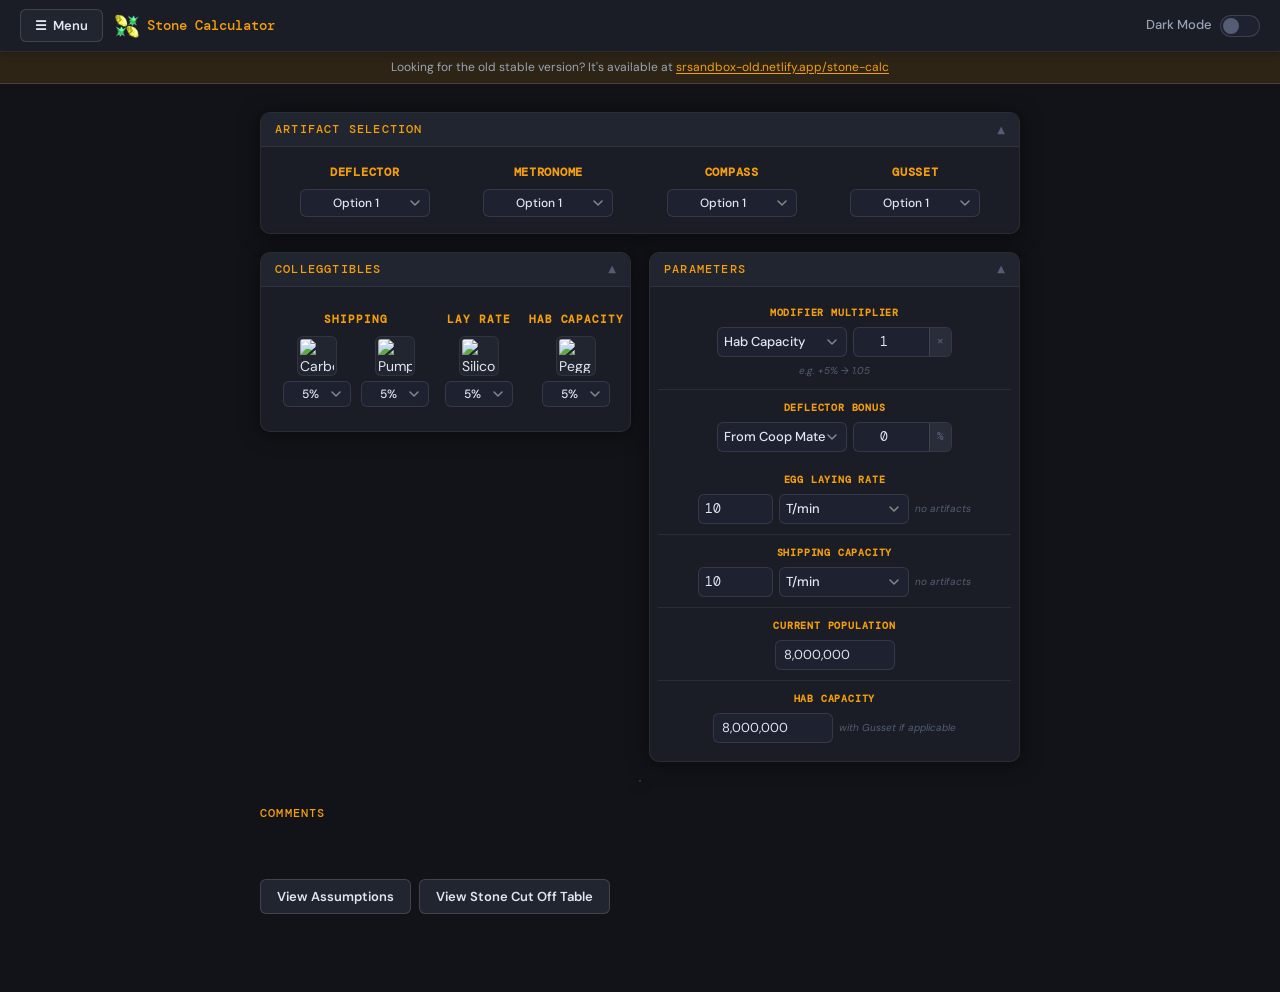
==== stone-calc.html @ 9b0572de "Initial commit - project files" ====
<!DOCTYPE html>
<html lang="en">
<head>
    <meta charset="UTF-8">
    <meta name="viewport" content="width=device-width, initial-scale=1.0">
    <title>Stone Calculator</title>
    <meta name="robots" content="index, follow">
    <link rel="canonical" href="https://srsandbox-staabmia.netlify.app/stone-calc">
    <link rel="stylesheet" href="stone-calc-styles.css">
    <link rel="icon" href="images/favicon.ico" type="image/x-icon">
    <link rel="preconnect" href="https://fonts.googleapis.com">
    <link href="https://fonts.googleapis.com/css2?family=DM+Sans:opsz,wght@9..40,400;9..40,500;9..40,600;9..40,700&family=DM+Mono:wght@400;500&display=swap" rel="stylesheet">
</head>
<body class="dark-mode" onload="loadDataFromUrl()">

    <!-- Navigation -->
    <nav class="topbar">
        <div class="topbar-left">
            <div class="dropdown">
                <button class="dropbtn">☰ &nbsp;Menu</button>
                <div class="dropdown-content">
                    <a href="index.html">Speedrun Sandbox</a>
                    <a href="stone-calc.html">Stone Calculator</a>
                </div>
            </div>
            <div class="topbar-brand">
                <img src="images/android-chrome-512x512_nb.PNG" class="brand-icon-img" alt="Stone Calc">
                <span class="brand-name">Stone Calculator</span>
            </div>
        </div>
        <div class="topbar-right">
            <div class="mode-toggle">
                <label for="modeToggle" class="mode-label">Dark Mode</label>
                <label class="toggle-switch">
                    <input type="checkbox" id="modeToggle">
                    <span class="toggle-slider"></span>
                </label>
            </div>
        </div>
    </nav>

    <div class="notice-bar">
        Looking for the old stable version? It's available at <a id="oldSiteLink" href="https://srsandbox-old.netlify.app/stone-calc" target="_blank" rel="noopener">srsandbox-old.netlify.app/stone-calc</a>
    </div>

    <div class="page-wrapper">
        <div class="container">

            <!-- Artifact Selection -->
            <section class="card">
                <div class="card-header collapsible" onclick="toggleArtifactCard(this)">
                    
                    <h2 class="card-title">Artifact Selection</h2>
                    <span class="card-chevron">▲</span>
                </div>
                <div class="card-body">
                    <div class="arti-grid">
                        <div class="arti-slot">
                            <label class="arti-label" id="Arti1ID">Deflector</label>
                            <div class="arti-dropdown">
                                <select id="Defl"><option value="">Option 1</option></select>
                            </div>
                            <img id="Defl-large-img" class="large-img" alt="">
                        </div>
                        <div class="arti-slot">
                            <label class="arti-label">Metronome</label>
                            <div class="arti-dropdown">
                                <select id="Metro"><option value="">Option 1</option></select>
                            </div>
                            <img id="Metro-large-img" class="large-img" alt="">
                        </div>
                        <div class="arti-slot">
                            <label class="arti-label">Compass</label>
                            <div class="arti-dropdown">
                                <select id="Comp"><option value="">Option 1</option></select>
                            </div>
                            <img id="Comp-large-img" class="large-img" alt="">
                        </div>
                        <div class="arti-slot">
                            <label class="arti-label">Gusset</label>
                            <div class="arti-dropdown">
                                <select id="Gusset"><option value="">Option 1</option></select>
                            </div>
                            <img id="Gusset-large-img" class="large-img" alt="">
                        </div>
                    </div>
                </div>
            </section>

            <!-- Colleggtibles -->
            <section class="card">
                <div class="card-header collapsible" onclick="toggleCard(this)">
                    
                    <h2 class="card-title">Colleggtibles</h2>
                    <span class="card-chevron">▲</span>
                </div>
                <div class="card-body">
                    <div class="collegg-grid">
                        <div class="collegg-group">
                            <label class="field-label-center" id="ShipColleggId">Shipping</label>
                            <div class="collegg-row">
                                <div class="collegg-item">
                                    <img src="https://staabass.netlify.app/images/egg_carbonfiber.png" width="40" height="40" alt="Carbon Fiber" title="Carbon Fiber" id="CFid">
                                    <select id="ShipColleggtibles">
                                        <option value="">5%</option>
                                        <option value="">3%</option>
                                        <option value="">2%</option>
                                        <option value="">1%</option>
                                        <option value="">0%</option>
                                    </select>
                                </div>
                                <div class="collegg-item">
                                    <img src="https://staabass.netlify.app/images/egg_pumpkin.png" width="40" height="40" alt="Pumpkin" title="Pumpkin" id="Pumpkinid">
                                    <select id="ShipColleggtibles2">
                                        <option value="">5%</option>
                                        <option value="">3%</option>
                                        <option value="">2%</option>
                                        <option value="">1%</option>
                                        <option value="">0%</option>
                                    </select>
                                </div>
                            </div>
                        </div>
                        <div class="collegg-group">
                            <label class="field-label-center" id="ELRlabelid">Lay Rate</label>
                            <div class="collegg-item">
                                <img src="https://eggincassets.pages.dev/64/egginc/egg_silicon.png" width="40" height="40" alt="Silicon" title="Silicon" id="SiliconID">
                                <select id="ELRColleggtibles">
                                    <option value="">5%</option>
                                    <option value="">3%</option>
                                    <option value="">2%</option>
                                    <option value="">1%</option>
                                    <option value="">0%</option>
                                </select>
                            </div>
                        </div>
                        <div class="collegg-group">
                            <label class="field-label-center" id="Hablabelid">Hab Capacity</label>
                            <div class="collegg-item">
                                <img src="https://eggincassets.pages.dev/64/egginc/egg_pegg.png" width="40" height="40" alt="Pegg" title="Pegg" id="PeggID">
                                <select id="HabColleggtibles">
                                    <option value="">5%</option>
                                    <option value="">3%</option>
                                    <option value="">2%</option>
                                    <option value="">1%</option>
                                    <option value="">0%</option>
                                </select>
                            </div>
                        </div>
                    </div>
                </div>
            </section>

            <!-- Parameters -->
            <section class="card" id="ParamsCardID">
                <div class="card-header collapsible" onclick="toggleCard(this)">
                    
                    <h2 class="card-title">Parameters</h2>
                    <span class="card-chevron">▲</span>
                </div>
                <div class="card-body params-body">

                    <div class="param-group" id="ModifiersID">
                        <span class="param-label">Modifier Multiplier</span>
                        <div class="param-controls">
                            <select id="Modifiers">
                                <option value="">Hab Capacity</option>
                                <option value="">Lay Rate</option>
                                <option value="">Shipping Rate</option>
                            </select>
                            <span class="param-input-unit" id="ValuePadID">
                                <input type="number" id="ModifierMultiplier" min="0" max="100" step="0.01" value="1">
                                <span class="unit-badge">×</span>
                            </span>
                        </div>
                        <span class="param-hint">e.g. +5% → 1.05</span>
                    </div>

                    <div class="param-group" id="DeflID">
                        <span class="param-label">Deflector Bonus</span>
                        <div class="param-controls">
                            <select id="DeflectorSelect">
                                <option value="">From Coop Mates</option>
                                <option value="">Total (incl. yours)</option>
                            </select>
                            <span class="param-input-unit" id="PercID">
                                <input type="number" id="DeflBonus" min="0" max="10000" value="0">
                                <span class="unit-badge">%</span>
                            </span>
                        </div>
                    </div>

                    <div class="param-group" id="ELRRowID">
                        <span class="param-label">Egg Laying Rate</span>
                        <div class="param-controls">
                            <input type="number" id="ELRCurr" min="0" max="9999999999" value="10" onkeyup=enforceMinMaxDec(this)>
                            <select id="eggUnitELR">
                                <option value="T/min">T/min</option>
                                <option value="q/min">q/min</option>
                                <option value="T/hr">T/hr</option>
                                <option value="q/hr">q/hr</option>
                            </select>
                            <span class="param-hint">no artifacts</span>
                        </div>
                    </div>

                    <div class="param-group" id="SRRowID">
                        <span class="param-label">Shipping Capacity</span>
                        <div class="param-controls">
                            <input type="number" id="SRCurr" min="0" max="9999999999" value="10" onkeyup=enforceMinMaxDec(this)>
                            <select id="eggUnitSR">
                                <option value="T/min">T/min</option>
                                <option value="q/min">q/min</option>
                                <option value="T/hr">T/hr</option>
                                <option value="q/hr">q/hr</option>
                            </select>
                            <span class="param-hint">no artifacts</span>
                        </div>
                    </div>

                    <div class="param-group" id="PopCurrentRowID">
                        <label class="param-label" id="PopCurrentID">Current Population</label>
                        <div class="param-controls">
                            <input type="text" id="PopCurrent" value="8,000,000"
                                   pattern="^\d{1,3}(?:,\d{3})*$"
                                   title="e.g. 8,000,000">
                        </div>
                    </div>

                    <div class="param-group" id="HabCapRowID">
                        <label class="param-label" id="HabCapID">Hab Capacity</label>
                        <div class="param-controls">
                            <input type="text" id="HabCap" value="8,000,000"
                                   pattern="^\d{1,3}(?:,\d{3})*$"
                                   title="e.g. 8,000,000">
                            <span class="param-hint">with Gusset if applicable</span>
                        </div>
                    </div>

                </div>
            </section>


            <!-- Results -->
            <div class="results-area">
            <table id="resultsTable"></table>

            <h3 class="section-heading">Comments</h3>
            <div id="info2Container"></div>
            <div id="info3Container"></div>

            <div id="coopOutput" style="display:none;">
                <hr class="section-divider">
                <pre id="coopLines"></pre>
                <button id="copyCoopBtn">📋 Copy</button>
            </div>

            <div class="button-row">
                <button id="assVis">View Assumptions</button>
                <button id="toggleStoneCutOff">View Stone Cut Off Table</button>
            </div>

            <h3 id="assHead" class="section-heading" style="display:none">Assumptions</h3>
            <div id="assContainer" style="display:none"></div>
            <div class="stone-cutoff-wrapper">
                <table id="stoneCutOff"></table>
            </div>

            </div><!-- end results-area -->
    </div>

    <script>
    function toggleCard(header) {
        const body = header.nextElementSibling;
        const chevron = header.querySelector('.card-chevron');
        const collapsed = body.classList.toggle('card-body--collapsed');
        chevron.style.transform = collapsed ? 'rotate(180deg)' : '';
        const key = 'card-collapsed:' + header.querySelector('.card-title').textContent.trim();
        localStorage.setItem(key, collapsed ? '1' : '0');
    }

    // Artifact card: only collapse the dropdowns (label+image stay visible)
    function toggleArtifactCard(header) {
        const card = header.closest('.card');
        const chevron = header.querySelector('.card-chevron');
        const dropdowns = card.querySelectorAll('.arti-dropdown');
        const labels = card.querySelectorAll('.arti-label');
        const isCollapsed = dropdowns[0].classList.contains('arti-dropdown--hidden');
        dropdowns.forEach(d => d.classList.toggle('arti-dropdown--hidden', !isCollapsed));
        labels.forEach(l => l.classList.toggle('arti-dropdown--hidden', !isCollapsed));
        chevron.style.transform = !isCollapsed ? 'rotate(180deg)' : '';
        const key = 'card-collapsed:Artifact Selection';
        localStorage.setItem(key, !isCollapsed ? '1' : '0');
    }

    function applyCollapsedStates() {
        document.querySelectorAll('.card-header.collapsible').forEach(header => {
            const titleEl = header.querySelector('.card-title');
            const title = titleEl ? titleEl.textContent.trim() : '';
            const key = 'card-collapsed:' + title;
            const stored = localStorage.getItem(key);
            if (stored === '1') {
                if (title === 'Artifact Selection') {
                    const card = header.closest('.card');
                    const chevron = header.querySelector('.card-chevron');
                    card.querySelectorAll('.arti-dropdown').forEach(d => d.classList.add('arti-dropdown--hidden'));
                    card.querySelectorAll('.arti-label').forEach(l => l.classList.add('arti-dropdown--hidden'));
                    chevron.style.transform = 'rotate(180deg)';
                } else {
                    const body = header.nextElementSibling;
                    const chevron = header.querySelector('.card-chevron');
                    body.classList.add('card-body--collapsed');
                    chevron.style.transform = 'rotate(180deg)';
                }
            }
        });
    }

    // Run immediately and again after everything (including external JS) has loaded
    applyCollapsedStates();
    window.addEventListener('load', () => setTimeout(applyCollapsedStates, 0));
    </script>
    <script src="scriptsStoneCalc.js"></script>
</body>
</html>
---- stone-calc-styles.css ----
/* ════════════════════════════════════════════════
   STONE CALCULATOR — Styles
   Shares design tokens with the Speedrun Sandbox.
   ════════════════════════════════════════════════ */

@import url('https://fonts.googleapis.com/css2?family=DM+Sans:opsz,wght@9..40,400;9..40,500;9..40,600;9..40,700&family=DM+Mono:wght@400;500&display=swap');

/* ── CSS Variables ────────────────────────────── */
:root {
    --amber: #f59e0b;
    --amber-hover: #fbbf24;
    --amber-glow: rgba(245,158,11,0.12);

    --bg: #111318;
    --surface: #1a1d25;
    --surface2: #21252f;
    --surface3: #282d39;
    --border: rgba(255,255,255,0.07);
    --border-strong: rgba(255,255,255,0.14);

    --text-primary: #e2e6f0;
    --text-secondary: #9aa3b5;
    --text-muted: #545d73;

    --input-bg: #1e2130;
    --input-border: rgba(255,255,255,0.1);
    --input-text: #e2e6f0;

    --select-bg: #1e2130;
    --select-text: #e2e6f0;
    --option-bg: #2a2f3d;

    --shadow: 0 2px 20px rgba(0,0,0,0.5);
    --radius: 10px;
    --radius-sm: 6px;

    --green: #34d399;
    --red: #f87171;

    /* Stone calc legacy compat */
    --background-color: var(--bg);
    --background-color2: var(--input-bg);
    --text-color: var(--text-primary);
    --container-bg: var(--surface);
    --primary-color: var(--amber);
    --primary-color-hover: var(--amber-hover);
}

body.light-mode {
    --bg: #eef0f5;
    --surface: #ffffff;
    --surface2: #f4f6fa;
    --surface3: #eaecf2;
    --border: rgba(0,0,0,0.07);
    --border-strong: rgba(0,0,0,0.14);
    --text-primary: #111827;
    --text-secondary: #4b5563;
    --text-muted: #9ca3af;
    --input-bg: #ffffff;
    --input-border: rgba(0,0,0,0.13);
    --input-text: #111827;
    --select-bg: #ffffff;
    --select-text: #111827;
    --option-bg: #f4f6fa;
    --shadow: 0 2px 16px rgba(0,0,0,0.08);
    --amber: #d97706;
    --amber-hover: #b45309;
    --amber-glow: rgba(217,119,6,0.1);
    --background-color: var(--bg);
    --background-color2: var(--input-bg);
    --text-color: var(--text-primary);
    --container-bg: var(--surface);
    --primary-color: var(--amber);
}

/* ── Reset ────────────────────────────────────── */
*, *::before, *::after { box-sizing: border-box; margin: 0; padding: 0; }

body {
    font-family: 'DM Sans', system-ui, sans-serif;
    font-size: 14px;
    line-height: 1.6;
    background: var(--bg);
    color: var(--text-primary);
    min-height: 100vh;
    transition: background 0.25s, color 0.25s;
}

[hidden] { display: none !important; }

/* ── Topbar ───────────────────────────────────── */
.topbar {
    position: sticky;
    top: 0;
    z-index: 200;
    display: flex;
    align-items: center;
    justify-content: space-between;
    padding: 0 20px;
    height: 52px;
    background: var(--surface);
    border-bottom: 1px solid var(--border);
    box-shadow: 0 1px 8px rgba(0,0,0,0.3);
}

.topbar-left {
    display: flex;
    align-items: center;
    gap: 12px;
}

.topbar-center {
    position: absolute;
    left: 50%;
    transform: translateX(-50%);
    display: flex;
    align-items: center;
}

.topbar-right {
    display: flex;
    align-items: center;
    gap: 16px;
}

.topbar-brand { display: flex; align-items: center; gap: 8px; }
.brand-name {
    font-family: 'DM Mono', monospace;
    font-size: 14px;
    font-weight: 500;
    color: var(--amber);
}
.brand-icon-img {
    width: 24px;
    height: 24px;
    object-fit: contain;
    image-rendering: crisp-edges;
    flex-shrink: 0;
}

/* ── Dropdown ─────────────────────────────────── */
.dropdown { position: relative; display: inline-block; }

.dropbtn {
    display: flex;
    align-items: center;
    gap: 6px;
    background: var(--surface2);
    color: var(--text-primary);
    border: 1px solid var(--border-strong);
    border-radius: var(--radius-sm);
    padding: 7px 14px;
    font-family: 'DM Sans', sans-serif;
    font-size: 13px;
    font-weight: 600;
    cursor: pointer;
    transition: border-color 0.2s, color 0.2s;
}
.dropbtn:hover { border-color: var(--amber); color: var(--amber); background: var(--surface2); }

.dropdown-content {
    display: none;
    position: absolute;
    left: 0;
    top: 100%;
    min-width: 200px;
    background: var(--surface);
    border: 1px solid var(--border-strong);
    border-radius: var(--radius);
    box-shadow: 0 8px 24px rgba(0,0,0,0.4);
    overflow: hidden;
    z-index: 300;
}
.dropdown::after {
    content: '';
    position: absolute;
    top: 100%;
    left: 0;
    right: 0;
    height: 8px;
}
.dropdown:hover .dropdown-content { display: block; }
.dropdown-content a {
    display: block;
    padding: 10px 16px;
    color: var(--text-primary);
    text-decoration: none;
    font-size: 14px;
    font-weight: 500;
    transition: background 0.15s, color 0.15s;
}
.dropdown-content a:hover { background: var(--surface2); color: var(--amber); }

/* ── Mode Toggle ──────────────────────────────── */
.mode-toggle { display: flex; align-items: center; gap: 8px; }
.mode-label { font-size: 13px; font-weight: 500; color: var(--text-secondary); }

.toggle-switch { position: relative; display: inline-block; width: 40px; height: 22px; }
.toggle-switch input { opacity: 0; width: 0; height: 0; }
.toggle-slider {
    position: absolute; cursor: pointer; inset: 0;
    background: var(--input-bg); border: 1px solid var(--border-strong);
    border-radius: 22px; transition: 0.3s;
}
.toggle-slider::before {
    content: ''; position: absolute;
    height: 16px; width: 16px; left: 2px; bottom: 2px;
    background: var(--text-muted); border-radius: 50%; transition: 0.3s;
}
.toggle-switch input:checked + .toggle-slider { background: var(--amber-glow); border-color: var(--amber); }
.toggle-switch input:checked + .toggle-slider::before { transform: translateX(18px); background: var(--amber); }

/* ── Segment Control ──────────────────────────── */
.segment-control {
    display: flex;
    align-items: center;
    gap: 14px;
    background: var(--surface);
    border: 1px solid var(--border-strong);
    border-radius: 999px;
    padding: 10px 20px;
}
.topbar-segment {
    padding: 5px 12px;
    gap: 10px;
    border-radius: 999px;
    background: var(--surface2);
    border: 1px solid var(--border-strong);
}
.segment-label {
    font-size: 12px;
    font-weight: 500;
    color: var(--text-muted);
    line-height: 1.35;
    text-align: center;
}
.segment-label small { font-size: 10px; color: var(--text-muted); }
.segment-label.active { color: var(--amber); font-weight: 600; }

.switch { position: relative; display: inline-block; width: 48px; height: 26px; }
.switch input { opacity: 0; width: 0; height: 0; }
.slider {
    position: absolute; cursor: pointer; inset: 0;
    background: var(--surface3); border: 1px solid var(--border-strong);
    border-radius: 26px; transition: 0.3s;
}
.slider::before {
    content: ''; position: absolute;
    height: 18px; width: 18px; left: 3px; bottom: 3px;
    background: var(--text-muted); border-radius: 50%; transition: 0.3s;
    box-shadow: 0 1px 3px rgba(0,0,0,0.3);
}
.switch input:checked + .slider { background: var(--amber-glow); border-color: var(--amber); }
.switch input:checked + .slider::before { transform: translateX(22px); background: var(--amber); }

/* ── Temporary notice bar ─────────────────────── */
.notice-bar {
    background: var(--amber-glow);
    border-bottom: 1px solid var(--border-strong);
    padding: 6px 20px;
    font-size: 12px;
    color: var(--text-secondary);
    text-align: center;
}
.notice-bar a {
    color: var(--amber);
    text-decoration: underline;
    text-underline-offset: 2px;
}
.notice-bar a:hover { color: var(--amber-hover); }

/* ── Page Layout ──────────────────────────────── */
.page-wrapper {
    padding: 28px 20px 64px;
    display: flex;
    justify-content: center;
}
.container {
    width: 100%;
    max-width: 760px;
    display: grid;
    grid-template-columns: 1fr 1fr;
    gap: 18px;
    align-items: start;
}

/* Full-width rows */
.container > section:first-child,   /* Artifact Selection */
.container > .boxed-section,        /* Current Status */
.container > .results-area {
    grid-column: 1 / -1;
}

/* Results area — centered */
.results-area {
    display: flex;
    flex-direction: column;
    align-items: center;
    gap: 14px;
    width: 100%;
    max-width: 100%;
    overflow-x: hidden;
}
.results-area > * { width: 100%; }
.results-area > table { width: fit-content; margin: 0 auto; }

/* Stone images in results tables — scale to match surrounding text */
#resultsTable img,
#stoneCutOff img {
    width: 14px !important;
    height: 14px !important;
    vertical-align: middle;
    margin: 0 1px;
}
.stone-cutoff-wrapper {
    width: 100%;
    overflow-x: auto;
}
.stone-cutoff-wrapper table {
    width: auto;
    min-width: 0;
    max-width: 100%;
}

/* ── Cards ────────────────────────────────────── */
.card {
    background: var(--surface);
    border: 1px solid var(--border);
    border-radius: var(--radius);
    box-shadow: var(--shadow);
    overflow: hidden;
}
.card-header {
    display: flex;
    align-items: center;
    gap: 8px;
    padding: 7px 14px;
    background: var(--surface2);
    border-bottom: 1px solid var(--border);
}
.card-icon { font-size: 16px; }
.card-title {
    font-family: 'DM Mono', monospace;
    font-size: 12px;
    font-weight: 500;
    color: var(--amber);
    text-transform: uppercase;
    letter-spacing: 0.1em;
}
.card-body {
    padding: 16px 18px;
    display: flex;
    flex-direction: column;
    gap: 12px;
}

/* ── Field Rows ───────────────────────────────── */
.field-row {
    display: grid;
    grid-template-columns: 170px 1fr auto;
    align-items: center;
    gap: 8px 12px;
    min-height: 36px;
}
/* When no hint text, span col 2 across remaining space */
.field-row > *:last-child:not(.hint-text) {
    grid-column: 2 / -1;
}
.field-label {
    font-size: 13px;
    font-weight: 500;
    color: var(--text-secondary);
    text-align: right;
    padding-right: 4px;
}
.field-label-center {
    font-size: 12px;
    font-weight: 600;
    color: var(--text-secondary);
    text-align: center;
    display: block;
    margin-bottom: 6px;
}

/* ── Inputs ───────────────────────────────────── */
input[type="number"],
input[type="text"] {
    background: var(--input-bg);
    color: var(--input-text);
    border: 1px solid var(--input-border);
    border-radius: var(--radius-sm);
    padding: 6px 10px;
    font-family: 'DM Mono', monospace;
    font-size: 13px;
    width: 88px;
    outline: none;
    transition: border-color 0.2s, box-shadow 0.2s;
}
input[type="number"]:focus,
input[type="text"]:focus {
    border-color: var(--amber);
    box-shadow: 0 0 0 3px var(--amber-glow);
}
input[type="text"] { width: 100%; font-family: 'DM Sans', sans-serif; max-width: 200px; }

/* ── Selects ──────────────────────────────────── */
select {
    background: var(--select-bg);
    color: var(--select-text);
    border: 1px solid var(--input-border);
    border-radius: var(--radius-sm);
    padding: 6px 28px 6px 10px;
    font-family: 'DM Sans', sans-serif;
    font-size: 13px;
    font-weight: 500;
    outline: none;
    cursor: pointer;
    transition: border-color 0.2s;
    appearance: none;
    -webkit-appearance: none;
    background-image: url("data:image/svg+xml,%3Csvg width='10' height='6' viewBox='0 0 10 6' xmlns='http://www.w3.org/2000/svg'%3E%3Cpath d='M1 1l4 4 4-4' stroke='%23888' stroke-width='1.5' stroke-linecap='round' stroke-linejoin='round' fill='none'/%3E%3C/svg%3E");
    background-repeat: no-repeat;
    background-position: right 9px center;
}
select:focus { border-color: var(--amber); }
option { background: var(--option-bg); color: var(--select-text); }

.input-select-group { display: flex; align-items: center; gap: 8px; flex-wrap: wrap; }

.unit-badge {
    font-family: 'DM Mono', monospace;
    font-size: 11px;
    font-weight: 500;
    color: var(--text-muted);
    background: var(--surface3);
    border: 1px solid var(--border);
    border-radius: 4px;
    padding: 3px 7px;
    white-space: nowrap;
}

.hint-text { font-size: 11px; color: var(--text-muted); line-height: 1.4; }

/* ── Artifact Grid ────────────────────────────── */
.arti-grid {
    display: grid;
    grid-template-columns: repeat(4, 1fr);
    gap: 12px;
}
.arti-slot {
    display: flex;
    flex-direction: column;
    align-items: center;
    gap: 6px;
    min-width: 0;
}
.arti-label {
    font-size: 12px;
    font-weight: 600;
    color: var(--amber);
    text-align: center;
    font-family: 'DM Mono', monospace;
    text-transform: uppercase;
    letter-spacing: 0.06em;
    white-space: nowrap;
    overflow: hidden;
    text-overflow: ellipsis;
    max-width: 100%;
}
.arti-slot select { width: 100%; min-width: 0; max-width: 130px; text-align: center; text-align-last: center; padding: 5px 24px 5px 6px; font-size: 12px; }
.large-img {
    width: 80px;
    height: 80px;
    object-fit: contain;
    border-radius: var(--radius-sm);
    display: none; /* JS sets display:block when image is ready */
    background-size: cover;
}

/* ── Colleggtibles Grid ───────────────────────── */
.collegg-grid {
    display: grid;
    grid-template-columns: 1fr;
    gap: 8px;
}
.collegg-grid {
    display: grid;
    grid-template-columns: repeat(3, 1fr);
    gap: 8px;
}
.collegg-group {
    display: flex;
    flex-direction: column;
    align-items: center;
    gap: 8px;
    padding: 8px 4px;
}
.collegg-group .field-label-center {
    text-align: center;
    font-size: 11px;
    font-weight: 600;
    color: var(--amber);
    font-family: 'DM Mono', monospace;
    text-transform: uppercase;
    letter-spacing: 0.08em;
    margin-bottom: 0;
    width: auto;
    white-space: nowrap;
}
.collegg-row { display: flex; gap: 10px; justify-content: center; }
.collegg-item {
    display: flex;
    flex-direction: column;
    align-items: center;
    gap: 5px;
}
.collegg-item img {
    border-radius: var(--radius-sm);
    background: var(--surface2);
    padding: 2px;
    border: 1px solid var(--border);
}
.collegg-item select { width: 68px; text-align: center; padding: 4px 18px 4px 4px; font-size: 12px; }

/* ── Stones Grid ──────────────────────────────── */
.stones-grid {
    display: flex;
    flex-direction: column;
    gap: 8px;
    width: fit-content;
}
.stone-row-header,
.stone-row {
    display: grid;
    grid-template-columns: 40px 100px 100px;
    align-items: center;
    gap: 10px;
}
.stone-col-label {
    font-family: 'DM Mono', monospace;
    font-size: 11px;
    color: var(--amber);
    text-align: center;
    text-transform: uppercase;
    letter-spacing: 0.08em;
}
.stone-tier-label {
    font-family: 'DM Mono', monospace;
    font-size: 12px;
    font-weight: 500;
    color: var(--text-secondary);
    text-align: right;
}
.stone-row input[type="number"] { width: 100%; text-align: center; }

/* ── Parameters card ──────────────────────────── */
.params-body {
    display: flex !important;
    flex-direction: column !important;
    gap: 0 !important;
    padding: 8px !important;
}

.param-group {
    display: flex;
    flex-direction: column;
    align-items: center;
    gap: 6px;
    padding: 10px 6px;
    border-bottom: 1px solid var(--border);
    border-radius: 0;
}
.param-group:last-child { border-bottom: none; }
/* Remove border from last *visible* param-group when later ones are hidden */
.param-group:not([hidden]):has(~ .param-group[hidden]:last-child) { border-bottom: none; }
.param-group:not([hidden]) + .param-group[hidden] ~ .param-group[hidden]:last-child ~ * { display: none; }
/* Simpler: just remove border from DeflID since PopCurrent/HabCap are always hidden */
#DeflID { border-bottom: none; }
.param-group:hover { background: var(--surface2); border-radius: var(--radius-sm); }

.param-label {
    font-size: 10px;
    font-weight: 600;
    color: var(--amber);
    font-family: 'DM Mono', monospace;
    text-transform: uppercase;
    letter-spacing: 0.08em;
    text-align: center;
    display: block;
}

.param-controls {
    display: flex;
    align-items: center;
    justify-content: center;
    gap: 6px;
    flex-wrap: wrap;
}

.param-controls select,
.param-controls input[type="number"],
.param-controls input[type="text"],
.param-input-unit {
    height: 30px;
    box-sizing: border-box;
}
.param-controls select { padding: 0 20px 0 6px; width: 130px; flex-shrink: 0; }
.param-controls input[type="text"] { width: 120px; padding: 0 8px; }
.param-controls input[type="number"] { width: 75px; padding: 0 6px; }

.param-input-unit {
    display: inline-flex;
    align-items: center;
    background: var(--input-bg);
    border: 1px solid var(--input-border);
    border-radius: var(--radius-sm);
    overflow: hidden;
}
.param-input-unit input {
    background: transparent;
    border: none;
    color: var(--input-text);
    font-family: 'DM Mono', monospace;
    font-size: 13px;
    outline: none;
    width: 55px;
    text-align: center;
    height: 100%;
    padding: 0 4px;
}
.param-input-unit .unit-badge {
    border: none;
    border-left: 1px solid var(--input-border);
    border-radius: 0;
    height: 100%;
    display: flex;
    align-items: center;
    padding: 0 7px;
    background: var(--surface3);
    font-size: 11px;
}

.param-hint {
    font-size: 10px;
    color: var(--text-muted);
    font-style: italic;
    text-align: center;
}

.param-group[hidden] { display: none !important; }
.param-group[hidden] > * { display: none !important; }


/* Artifact card partial collapse — only hides label+dropdown, image stays */
.arti-dropdown--hidden { display: none !important; }
.arti-dropdown { display: flex; justify-content: center; width: 100%; }

/* ── Virtue Farm ──────────────────────────────── */
.virtue-body { gap: 16px; }
.virtue-stones { display: flex; gap: 6px; flex-wrap: wrap; margin-top: 4px; }
.virtue-stones select { width: 120px; font-size: 12px; padding: 5px 22px 5px 6px; }

/* ── Buttons ──────────────────────────────────── */
button {
    display: inline-flex;
    align-items: center;
    gap: 6px;
    padding: 8px 16px;
    border-radius: var(--radius-sm);
    border: 1px solid var(--border-strong);
    font-family: 'DM Sans', sans-serif;
    font-size: 13px;
    font-weight: 600;
    cursor: pointer;
    transition: border-color 0.2s, color 0.2s, background 0.2s;
    background: var(--surface2);
    color: var(--text-primary);
    white-space: nowrap;
    width: fit-content;
}
button:hover { border-color: var(--amber); color: var(--amber); background: var(--amber-glow); }

.button-row { display: flex; flex-wrap: wrap; gap: 8px; margin-top: 10px; }

/* ── Tables ───────────────────────────────────── */
table {
    width: 100%;
    border-collapse: separate;
    border-spacing: 0;
    margin-top: 8px;
    font-size: 13px;
    font-family: 'DM Mono', monospace;
    background: var(--surface);
    border-radius: var(--radius);
    overflow: hidden;
    border: 1px solid var(--border-strong);
    box-shadow: var(--shadow);
}
th {
    background: var(--surface2);
    color: var(--amber);
    font-size: 11px;
    font-weight: 600;
    letter-spacing: 0.03em;
    padding: 9px 12px;
    border-bottom: 1px solid var(--border-strong);
    border-right: 1px solid var(--border-strong);
    text-align: center;
}
th:last-child { border-right: none; }
td {
    padding: 8px 12px;
    text-align: center;
    border-bottom: 1px solid var(--border);
    border-right: 1px solid var(--border-strong);
    color: var(--text-primary);
}
td:last-child { border-right: none; }
tr:last-child td { border-bottom: none; }
tr:hover td { background: var(--surface2); }

#stoneCutOff { display: none; }

/* ── Results & misc containers ────────────────── */
#resultsTable { width: fit-content; min-width: 0; }

#info2Container, #info3Container, #assContainer {
    font-size: 13px;
    color: var(--text-secondary);
    line-height: 1.7;
    max-width: 100%;
    overflow-wrap: break-word;
}

#coopOutput { margin-top: 16px; }
#coopLines {
    font-family: 'DM Mono', monospace;
    font-size: 12px;
    background: var(--input-bg);
    border: 1px solid var(--input-border);
    border-radius: var(--radius-sm);
    padding: 10px 14px;
    white-space: pre;
    overflow-x: auto;
    color: var(--text-primary);
    margin-bottom: 8px;
}

.section-heading {
    font-family: 'DM Mono', monospace;
    font-size: 12px;
    font-weight: 500;
    color: var(--amber);
    text-transform: uppercase;
    letter-spacing: 0.1em;
    margin-top: 8px;
    margin-bottom: 4px;
}

.section-divider {
    border: none;
    border-top: 1px solid var(--border-strong);
    margin: 12px 0;
}

/* Collapse field-row when its label is hidden by JS */
.field-row:has(> label[hidden]) { display: none; }

/* Collapse whole card-body sections when JS hides their key children */
.card-body:has(> .collegg-grid > .collegg-group > label[hidden]) { display: none; }
.card:has(.card-body:empty) { display: none; }
.virtue-sections {
    display: flex;
    flex-wrap: wrap;
    gap: 16px;
    margin-top: 8px;
}
.virtue-col {
    display: flex;
    flex-direction: column;
    gap: 6px;
    min-width: 140px;
}
.virtue-stones { display: flex; gap: 6px; flex-wrap: wrap; margin-top: 4px; }
.virtue-stones select { width: 110px; font-size: 12px; padding: 5px 22px 5px 6px; }

/* ── Card collapsible ─────────────────────────── */
.card-header.collapsible { cursor: pointer; user-select: none; }
.card-header.collapsible:hover { background: var(--surface3); }
.card-chevron {
    margin-left: auto;
    font-size: 10px;
    color: var(--text-muted);
    transition: transform 0.25s ease;
    display: inline-block;
}
.card-body--collapsed { display: none !important; }
.params-body.card-body--collapsed { display: none !important; }

/* ── Boxed section override ───────────────────── */
.boxed-section {
    border: 1px solid var(--border-strong);
    padding: 16px 18px;
    border-radius: var(--radius);
    background: var(--surface);
    width: 100%;
    box-shadow: var(--shadow);
}

/* ── Scrollbar ────────────────────────────────── */
::-webkit-scrollbar { width: 6px; height: 6px; }
::-webkit-scrollbar-track { background: transparent; }
::-webkit-scrollbar-thumb { background: var(--text-muted); border-radius: 3px; }
::-webkit-scrollbar-thumb:hover { background: var(--amber); }

/* ── Mobile ───────────────────────────────────── */
@media (max-width: 640px) {
    /* Prevent iOS Safari auto-zoom on input focus */
    input, select, textarea { font-size: 16px !important; }

    .topbar { height: auto; flex-wrap: wrap; padding: 8px 12px; gap: 6px; }
    .topbar-left, .topbar-right { flex: 1; }
    .topbar-right { justify-content: flex-end; }
    .topbar-center { position: static; transform: none; width: 100%; justify-content: center; order: 3; padding-bottom: 2px; }
    .brand-name { display: none; }
    .container { grid-template-columns: 1fr; }
    .container > * { grid-column: 1 !important; }
    .param-label { font-size: 11px; }

    /* ── Prevent coop output pre from stretching page ── */
    #coopOutput {
        max-width: 100%;
        overflow: hidden;
    }
    #coopLines {
        max-width: 100%;
        width: 100%;
        overflow-x: auto;
        white-space: pre;
        display: block;
        box-sizing: border-box;
    }

    /* ── Artifact card: 1×4 row, compact ── */
    .arti-grid {
        grid-template-columns: repeat(4, 1fr);
        gap: 6px;
    }
    .arti-slot {
        gap: 4px;
    }
    .arti-label {
        font-size: 9px;
        letter-spacing: 0.03em;
    }
    .arti-slot select {
        min-width: 0;
        width: 100%;
        max-width: none;
        font-size: 10px;
        padding: 3px 14px 3px 2px;
    }
    .large-img {
        width: 44px;
        height: 44px;
    }
    .card-body {
        padding: 8px;
    }

    /* ── Colleggtibles: single row, labels above each group ── */
    .collegg-grid {
        display: flex;
        flex-direction: row;
        justify-content: space-around;
        align-items: flex-start;
        gap: 4px;
    }
    .collegg-group {
        flex-direction: column;
        align-items: center;
        padding: 6px 4px;
        gap: 4px;
        border-bottom: none;
    }
    .collegg-group .field-label-center {
        font-size: 10px;
        margin-bottom: 2px;
        text-align: center;
        white-space: nowrap;
    }
    .collegg-row {
        gap: 6px;
    }
    .collegg-item {
        gap: 3px;
    }
    .collegg-item select {
        width: 58px;
        font-size: 11px;
        padding: 3px 14px 3px 3px;
        height: 28px;
    }
    .collegg-item img {
        width: 32px;
        height: 32px;
    }

    /* ── Parameters: bigger touch targets, controls stay on one line ── */
    .params-body {
        padding: 4px 6px !important;
    }
    .param-group {
        padding: 12px 8px;
        gap: 6px;
    }
    .param-label {
        font-size: 12px;
    }
    .param-controls {
        gap: 6px;
        flex-wrap: nowrap;
    }
    .param-controls select {
        flex: 1 1 auto;
        min-width: 0;
        max-width: none;
        font-size: 13px;
        height: 36px;
        padding: 0 22px 0 6px;
        width: auto;
    }
    .param-controls input[type="number"],
    .param-controls input[type="text"] {
        font-size: 13px;
        height: 36px;
        flex-shrink: 0;
    }
    .param-controls input[type="number"] { width: 72px; }
    .param-controls input[type="text"] { width: 110px; max-width: none; }
    .param-input-unit {
        height: 36px;
        flex-shrink: 0;
    }
    .param-input-unit input {
        font-size: 13px;
        width: 52px;
    }
    .param-hint {
        font-size: 11px;
    }
}



/* ── Legacy class compat (referenced by JS) ───── */
.row { display: flex; margin-bottom: 4px; }
.row.vertical { flex-direction: column; align-items: center; }
.row.horizontal { flex-direction: row; align-items: flex-start; flex-wrap: wrap; gap: 12px; }
.control-group { display: flex; flex-wrap: wrap; align-items: center; gap: 8px; margin-bottom: 8px; }
.control-group label { font-size: 13px; color: var(--text-secondary); font-weight: 500; }
.boxed-section { border: 1px solid var(--border-strong); padding: 14px; border-radius: var(--radius); background: var(--surface); width: fit-content; }
.boxed-section-title { font-family: 'DM Mono', monospace; font-size: 11px; font-weight: 500; color: var(--amber); text-transform: uppercase; letter-spacing: 0.1em; margin-bottom: 10px; text-align: center; }
.valuePadding, .valuePadding2 { display: inline-flex; align-items: center; background: var(--input-bg); border: 1px solid var(--input-border); border-radius: var(--radius-sm); padding: 4px 8px; white-space: nowrap; }
.valuePadding input, .valuePadding2 input { background: transparent; border: none; color: var(--input-text); font-family: 'DM Mono', monospace; font-size: 13px; outline: none; width: 70px; }
.hint-text { font-size: 11px; color: var(--text-muted); line-height: 1.4; white-space: nowrap; }
label { color: var(--text-secondary); font-weight: 500; }
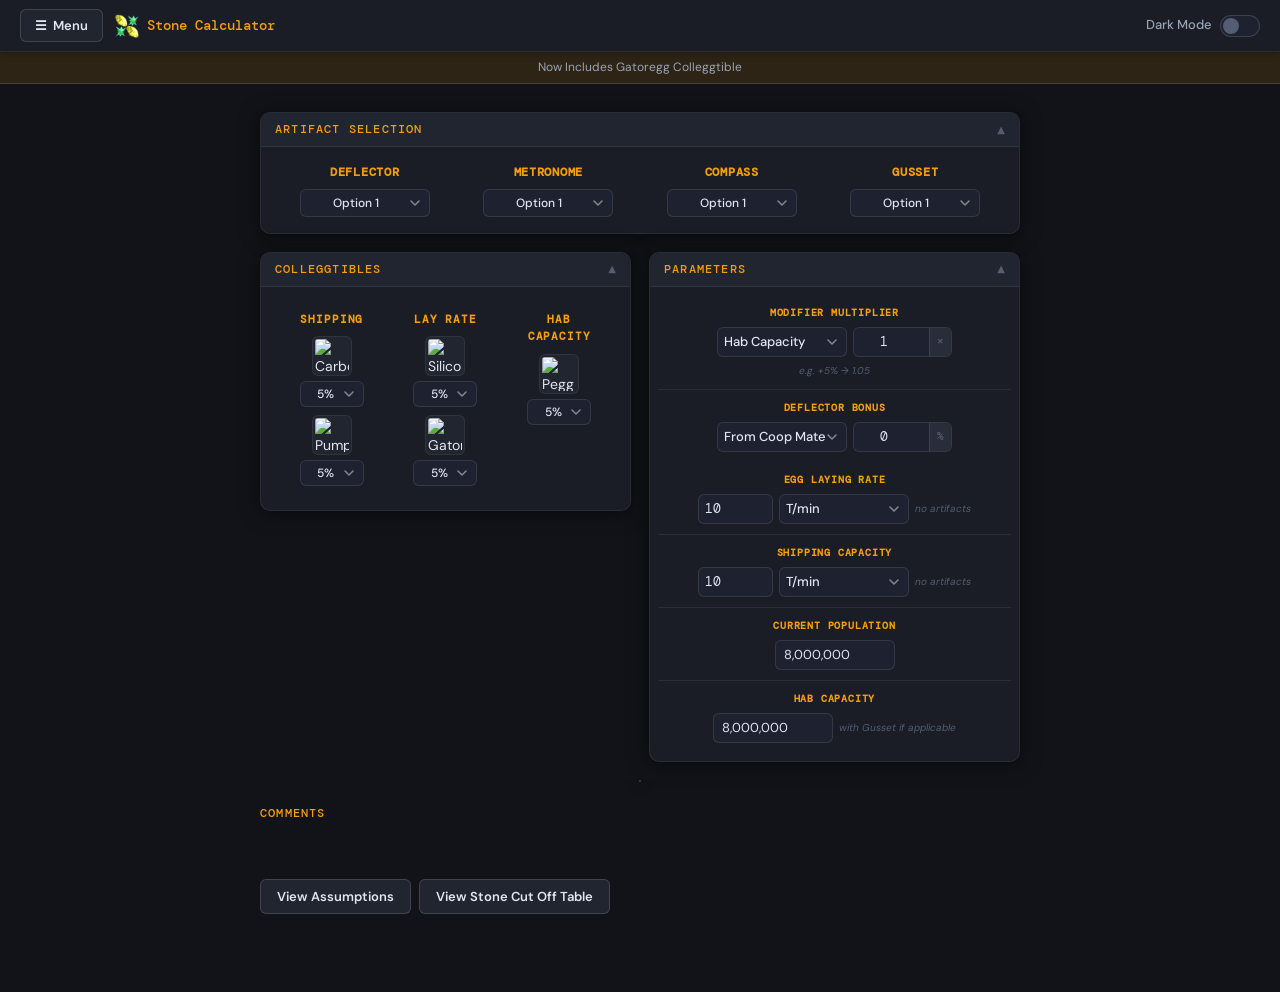
==== commit dafcb829: "GatorEgg Colleggtible Updates" ====
--- a/stone-calc.html
+++ b/stone-calc.html
@@ -40,7 +40,7 @@
     </nav>
 
     <div class="notice-bar">
-        Looking for the old stable version? It's available at <a id="oldSiteLink" href="https://srsandbox-old.netlify.app/stone-calc" target="_blank" rel="noopener">srsandbox-old.netlify.app/stone-calc</a>
+        Now Includes Gatoregg Colleggtible</a>
     </div>
 
     <div class="page-wrapper">
@@ -123,15 +123,27 @@
                         </div>
                         <div class="collegg-group">
                             <label class="field-label-center" id="ELRlabelid">Lay Rate</label>
-                            <div class="collegg-item">
-                                <img src="https://eggincassets.pages.dev/64/egginc/egg_silicon.png" width="40" height="40" alt="Silicon" title="Silicon" id="SiliconID">
-                                <select id="ELRColleggtibles">
-                                    <option value="">5%</option>
-                                    <option value="">3%</option>
-                                    <option value="">2%</option>
-                                    <option value="">1%</option>
-                                    <option value="">0%</option>
-                                </select>
+                            <div class="collegg-row">
+                                <div class="collegg-item">
+                                    <img src="https://eggincassets.pages.dev/64/egginc/egg_silicon.png" width="40" height="40" alt="Silicon" title="Silicon" id="SiliconID">
+                                    <select id="ELRColleggtibles">
+                                        <option value="">5%</option>
+                                        <option value="">3%</option>
+                                        <option value="">2%</option>
+                                        <option value="">1%</option>
+                                        <option value="">0%</option>
+                                    </select>
+                                </div>
+                                <div class="collegg-item">
+                                    <img src="https://eggincassets.pages.dev/64/egginc/egg_gatoregg.png" width="40" height="40" alt="Gatoregg" title="Gatoregg" id="GatoreggID">
+                                    <select id="ELRColleggtibles2">
+                                        <option value="">5%</option>
+                                        <option value="">3%</option>
+                                        <option value="">2%</option>
+                                        <option value="">1%</option>
+                                        <option value="">0%</option>
+                                    </select>
+                                </div>
                             </div>
                         </div>
                         <div class="collegg-group">
@@ -174,6 +186,11 @@
                             </span>
                         </div>
                         <span class="param-hint">e.g. +5% → 1.05</span>
+                        <!-- ===== GATOREGG-NOTICE-TEMP: START (added 2026-07-30, remove after ~2026-08-13) ===== -->
+                        <span id="gatoreggNotice" class="gatoregg-popup" hidden>
+                            <strong>Gatoregg is live!</strong> This looks like the manual +5% Lay Rate workaround. Select Gatoregg from the Lay Rate colleggtible dropdown above instead, then set this field back to 1.
+                        </span>
+                        <!-- ===== GATOREGG-NOTICE-TEMP: END ===== -->
                     </div>
 
                     <div class="param-group" id="DeflID">
--- a/stone-calc-styles.css
+++ b/stone-calc-styles.css
@@ -485,7 +485,7 @@
 }
 .collegg-grid {
     display: grid;
-    grid-template-columns: repeat(3, 1fr);
+    grid-template-columns: repeat(3, minmax(0, 1fr));
     gap: 8px;
 }
 .collegg-group {
@@ -493,7 +493,9 @@
     flex-direction: column;
     align-items: center;
     gap: 8px;
-    padding: 8px 4px;
+    padding: 8px 6px;
+    min-width: 0;
+    width: 100%;
 }
 .collegg-group .field-label-center {
     text-align: center;
@@ -504,23 +506,26 @@
     text-transform: uppercase;
     letter-spacing: 0.08em;
     margin-bottom: 0;
-    width: auto;
-    white-space: nowrap;
-}
-.collegg-row { display: flex; gap: 10px; justify-content: center; }
+    width: 100%;
+    white-space: normal;
+    overflow-wrap: break-word;
+}
+.collegg-row { display: flex; flex-wrap: wrap; gap: 8px; justify-content: center; width: 100%; }
 .collegg-item {
     display: flex;
     flex-direction: column;
     align-items: center;
     gap: 5px;
+    min-width: 0;
 }
 .collegg-item img {
     border-radius: var(--radius-sm);
     background: var(--surface2);
     padding: 2px;
     border: 1px solid var(--border);
-}
-.collegg-item select { width: 68px; text-align: center; padding: 4px 18px 4px 4px; font-size: 12px; }
+    flex-shrink: 0;
+}
+.collegg-item select { width: 64px; max-width: 100%; text-align: center; padding: 4px 16px 4px 4px; font-size: 12px; }
 
 /* ── Stones Grid ──────────────────────────────── */
 .stones-grid {
@@ -953,6 +958,30 @@
 
 
 
+/* ===== GATOREGG-NOTICE-TEMP: START (added 2026-07-30, remove after ~2026-08-13) ===== */
+.gatoregg-popup {
+    display: block;
+    width: 100%;
+    max-width: 280px;
+    margin: 4px auto 0;
+    background: var(--surface3);
+    border: 1px solid var(--amber);
+    color: var(--text-primary);
+    font-family: 'DM Sans', sans-serif;
+    font-size: 11px;
+    font-weight: 500;
+    line-height: 1.5;
+    text-transform: none;
+    letter-spacing: normal;
+    text-align: center;
+    padding: 8px 12px;
+    border-radius: var(--radius-sm);
+    box-shadow: var(--shadow);
+}
+.gatoregg-popup strong { color: var(--amber); }
+.gatoregg-popup[hidden] { display: none !important; }
+/* ===== GATOREGG-NOTICE-TEMP: END ===== */
+
 /* ── Legacy class compat (referenced by JS) ───── */
 .row { display: flex; margin-bottom: 4px; }
 .row.vertical { flex-direction: column; align-items: center; }
